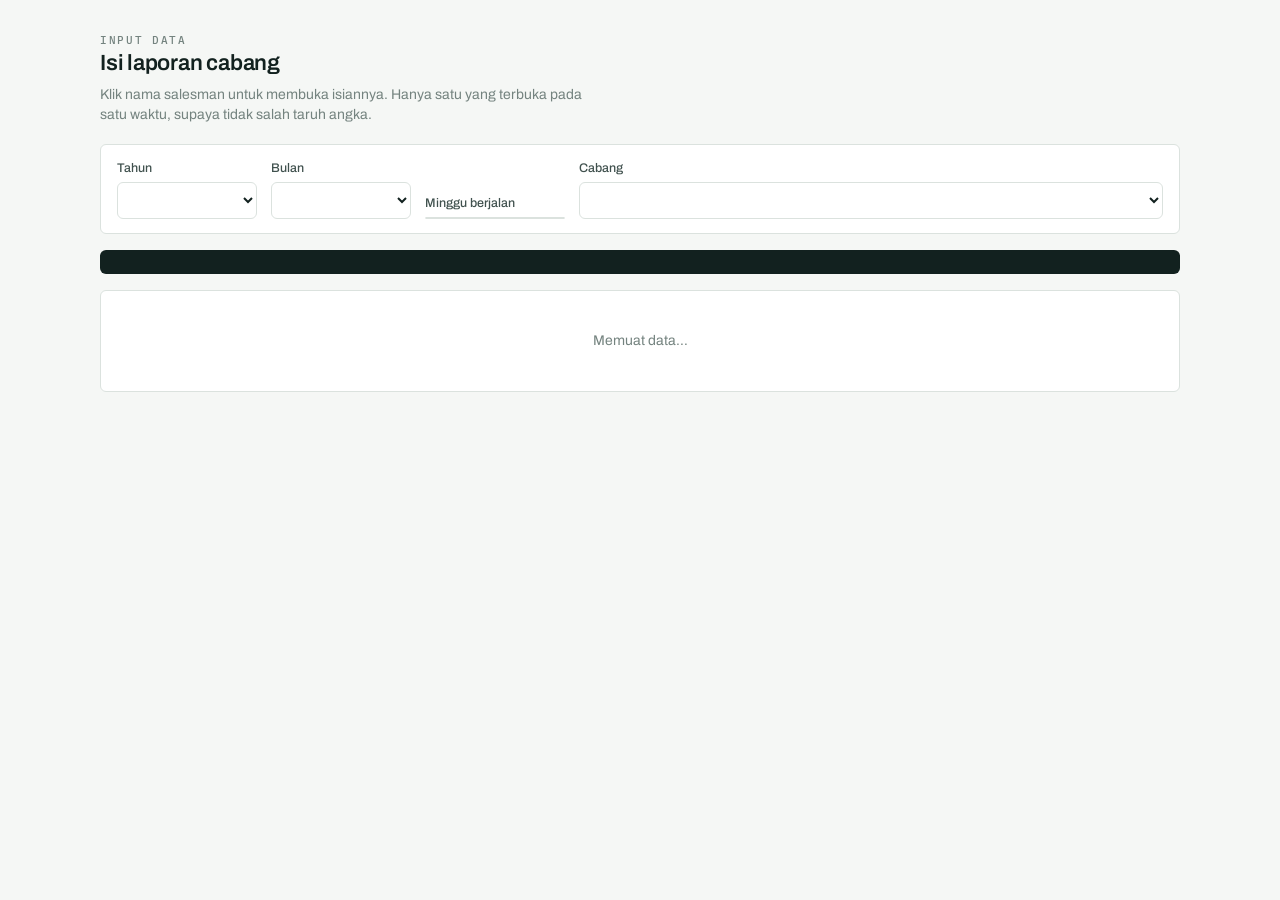
==== input.html @ 90664f28 "Add files via upload" ====
<!DOCTYPE html>
<html lang="id">
<head>
<meta charset="utf-8">
<meta name="viewport" content="width=device-width, initial-scale=1">
<title>Input Data · Weekly Report MOS</title>
<link rel="stylesheet" href="assets/style.css">
</head>
<body>
<div id="shell"></div>

<main class="wrap">
  <div class="page-head">
    <p class="eyebrow">Input Data</p>
    <h1>Isi laporan cabang</h1>
    <p>Klik nama salesman untuk membuka isiannya. Hanya satu yang terbuka pada satu waktu, supaya tidak salah taruh angka.</p>
  </div>

  <div class="toolbar">
    <div class="field">
      <label for="f-year">Tahun</label>
      <select id="f-year"></select>
    </div>
    <div class="field">
      <label for="f-month">Bulan</label>
      <select id="f-month"></select>
    </div>
    <div class="field">
      <label>Minggu berjalan</label>
      <div class="weekpick" id="f-week" role="group" aria-label="Pilih minggu"></div>
    </div>
    <div class="field grow">
      <label for="f-branch">Cabang</label>
      <select id="f-branch"></select>
    </div>
  </div>

  <div id="note" class="note"></div>

  <div id="periodband" class="periodband"></div>

  <div id="acctable" class="acctable">
    <div class="skeleton">Memuat data…</div>
  </div>
</main>

<script type="module" src="assets/input.js"></script>
</body>
</html>
---- assets/style.css ----
@import url('https://fonts.googleapis.com/css2?family=Archivo:wght@400;500;600;700&family=IBM+Plex+Mono:wght@400;500;600&display=swap');

:root {
  --ink:        #12211f;
  --graphite:   #40514e;
  --muted:      #74837f;
  --paper:      #f5f7f5;
  --surface:    #ffffff;
  --line:       #dbe2de;
  --line-soft:  #eef1ef;
  --accent:     #0f6e64;
  --accent-dk:  #0a4f48;
  --accent-sft: #e2efec;
  --ochre:      #a8630c;
  --danger:     #a32b2b;
  --ok:         #1f7a4d;

  --font-ui:   'Archivo', system-ui, -apple-system, 'Segoe UI', sans-serif;
  --font-num:  'IBM Plex Mono', ui-monospace, 'SF Mono', Menlo, monospace;

  --r: 6px;
  --shadow: 0 1px 2px rgba(18,33,31,.06), 0 8px 24px -12px rgba(18,33,31,.18);
}

* { box-sizing: border-box; }

html, body {
  margin: 0;
  padding: 0;
  background: var(--paper);
  color: var(--ink);
  font-family: var(--font-ui);
  font-size: 14px;
  line-height: 1.45;
  -webkit-font-smoothing: antialiased;
}

h1, h2, h3 { margin: 0; font-weight: 600; letter-spacing: -.01em; }

a { color: var(--accent); }

/* ---------- Top bar ------------------------------------------------- */
.topbar {
  display: flex;
  align-items: center;
  gap: 20px;
  padding: 0 20px;
  height: 56px;
  background: var(--ink);
  color: #e8efec;
  position: sticky;
  top: 0;
  z-index: 60;
}
.brand {
  display: flex;
  align-items: baseline;
  gap: 9px;
  font-weight: 700;
  letter-spacing: -.02em;
  font-size: 15px;
  text-decoration: none;
  color: #fff;
}
.brand small {
  font-family: var(--font-num);
  font-size: 10px;
  font-weight: 500;
  letter-spacing: .14em;
  color: #7fb3aa;
  text-transform: uppercase;
}
.topnav { display: flex; gap: 4px; margin-left: 8px; }
.topnav a {
  color: #a9c2bc;
  text-decoration: none;
  padding: 6px 12px;
  border-radius: var(--r);
  font-size: 13.5px;
  font-weight: 500;
}
.topnav a:hover { background: rgba(255,255,255,.08); color: #fff; }
.topnav a[aria-current='page'] { background: var(--accent); color: #fff; }
.topbar .spacer { flex: 1; }
.whoami {
  text-align: right;
  font-size: 12px;
  line-height: 1.3;
  color: #a9c2bc;
}
.whoami b { display: block; color: #fff; font-size: 13px; font-weight: 600; }

/* ---------- Layout -------------------------------------------------- */
.wrap { max-width: 1120px; margin: 0 auto; padding: 28px 20px 80px; }
.wrap-wide { max-width: none; margin: 0; padding: 18px 20px 60px; }

.page-head { margin-bottom: 18px; }
.page-head h1 { font-size: 22px; }
.page-head p { margin: 5px 0 0; color: var(--muted); max-width: 62ch; }

.eyebrow {
  font-family: var(--font-num);
  font-size: 10.5px;
  font-weight: 500;
  letter-spacing: .16em;
  text-transform: uppercase;
  color: var(--accent);
  margin-bottom: 6px;
}

/* ---------- Cards --------------------------------------------------- */
.card {
  background: var(--surface);
  border: 1px solid var(--line);
  border-radius: var(--r);
  padding: 20px;
}
.card + .card { margin-top: 16px; }

.menu-grid {
  display: grid;
  grid-template-columns: repeat(auto-fit, minmax(280px, 1fr));
  gap: 16px;
  margin-top: 20px;
}
.menu-card {
  display: block;
  text-decoration: none;
  color: inherit;
  background: var(--surface);
  border: 1px solid var(--line);
  border-radius: var(--r);
  padding: 22px;
  transition: border-color .15s, transform .15s, box-shadow .15s;
}
.menu-card:hover {
  border-color: var(--accent);
  transform: translateY(-2px);
  box-shadow: var(--shadow);
}
.menu-card h3 { font-size: 17px; margin-bottom: 6px; }
.menu-card p { margin: 0; color: var(--muted); font-size: 13.5px; }
.menu-card .step {
  font-family: var(--font-num);
  font-size: 11px;
  color: var(--accent);
  letter-spacing: .1em;
  display: block;
  margin-bottom: 10px;
}

/* ---------- Login --------------------------------------------------- */
.login-shell {
  min-height: 100dvh;
  display: grid;
  place-items: center;
  padding: 24px;
  background:
    radial-gradient(1000px 460px at 50% -12%, #e4f0ed 0%, transparent 62%),
    var(--paper);
}
.login-card {
  width: 100%;
  max-width: 380px;
  background: var(--surface);
  border: 1px solid var(--line);
  border-radius: 10px;
  padding: 32px 28px;
  box-shadow: var(--shadow);
}
.login-card h1 { font-size: 20px; margin-bottom: 4px; }
.login-card .sub { color: var(--muted); font-size: 13.5px; margin: 0 0 22px; }

/* ---------- Form ---------------------------------------------------- */
label { display: block; font-size: 12.5px; font-weight: 500; margin-bottom: 5px; color: var(--graphite); }

input[type=text], input[type=email], input[type=password], input[type=number], select, textarea {
  width: 100%;
  padding: 9px 11px;
  border: 1px solid var(--line);
  border-radius: var(--r);
  background: var(--surface);
  font-family: var(--font-ui);
  font-size: 14px;
  color: var(--ink);
}
input[type=number] { font-family: var(--font-num); text-align: right; font-variant-numeric: tabular-nums; }
input:focus, select:focus, textarea:focus {
  outline: 2px solid var(--accent);
  outline-offset: -1px;
  border-color: var(--accent);
}
input:disabled, select:disabled { background: var(--line-soft); color: var(--muted); cursor: not-allowed; }

.field { margin-bottom: 14px; }
.row { display: grid; gap: 14px; grid-template-columns: repeat(auto-fit, minmax(180px, 1fr)); }

button, .btn {
  font-family: var(--font-ui);
  font-size: 14px;
  font-weight: 600;
  padding: 9px 18px;
  border-radius: var(--r);
  border: 1px solid transparent;
  background: var(--accent);
  color: #fff;
  cursor: pointer;
  text-decoration: none;
  display: inline-block;
}
button:hover, .btn:hover { background: var(--accent-dk); }
button:disabled { opacity: .5; cursor: progress; }
button.ghost, .btn.ghost {
  background: transparent;
  color: var(--graphite);
  border-color: var(--line);
}
button.ghost:hover, .btn.ghost:hover { background: var(--line-soft); color: var(--ink); }
button.link {
  background: none; border: none; color: #a9c2bc;
  font-size: 12.5px; font-weight: 500; padding: 6px 10px;
}
button.link:hover { background: rgba(255,255,255,.08); color: #fff; }

/* ---------- Toolbar ------------------------------------------------- */
.toolbar {
  display: flex;
  flex-wrap: wrap;
  align-items: flex-end;
  gap: 14px;
  background: var(--surface);
  border: 1px solid var(--line);
  border-radius: var(--r);
  padding: 14px 16px;
  margin-bottom: 16px;
}
.toolbar .field { margin: 0; min-width: 140px; }
.toolbar .grow { flex: 1; }

/* Signature: pemilih minggu yang menyorot kolom aktif */
.weekpick { display: flex; border: 1px solid var(--line); border-radius: var(--r); overflow: hidden; }
.weekpick button {
  background: var(--surface);
  color: var(--graphite);
  border: none;
  border-right: 1px solid var(--line);
  border-radius: 0;
  padding: 9px 15px;
  font-family: var(--font-num);
  font-size: 13px;
  font-weight: 500;
}
.weekpick button:last-child { border-right: none; }
.weekpick button[aria-pressed='true'] { background: var(--accent); color: #fff; }
.weekpick button:hover:not([aria-pressed='true']) { background: var(--accent-sft); color: var(--accent-dk); }

/* ---------- Notifikasi ---------------------------------------------- */
.note {
  padding: 10px 13px;
  border-radius: var(--r);
  font-size: 13.5px;
  margin-bottom: 14px;
  border: 1px solid;
}
.note.err  { background: #fdf0f0; border-color: #eccaca; color: var(--danger); }
.note.ok   { background: #eaf6ef; border-color: #c3e2d0; color: var(--ok); }
.note.info { background: var(--accent-sft); border-color: #bcd9d3; color: var(--accent-dk); }
.note:empty { display: none; }

.hint { color: var(--muted); font-size: 12.5px; }

/* ---------- Fieldset kelompok input --------------------------------- */
.group { border: 1px solid var(--line); border-radius: var(--r); padding: 0; margin: 0 0 14px; }
.group > summary {
  cursor: pointer;
  padding: 12px 16px;
  font-weight: 600;
  font-size: 13.5px;
  list-style: none;
  display: flex;
  align-items: center;
  gap: 10px;
  background: var(--line-soft);
  border-radius: var(--r);
}
.group[open] > summary { border-bottom: 1px solid var(--line); border-radius: var(--r) var(--r) 0 0; }
.group > summary::-webkit-details-marker { display: none; }
.group > summary::before {
  content: '';
  width: 6px; height: 6px;
  border-right: 1.6px solid var(--accent);
  border-bottom: 1.6px solid var(--accent);
  transform: rotate(-45deg);
  transition: transform .15s;
}
.group[open] > summary::before { transform: rotate(45deg); }
.group .body { padding: 16px; }

.subhead {
  font-family: var(--font-num);
  font-size: 10.5px;
  letter-spacing: .12em;
  text-transform: uppercase;
  color: var(--muted);
  margin: 4px 0 10px;
  padding-bottom: 5px;
  border-bottom: 1px solid var(--line-soft);
}
.subhead:not(:first-child) { margin-top: 22px; }

.colref {
  font-family: var(--font-num);
  font-size: 10px;
  color: var(--muted);
  background: var(--line-soft);
  padding: 1px 4px;
  border-radius: 3px;
  margin-left: 5px;
  font-weight: 500;
}
.is-live label { color: var(--accent-dk); font-weight: 600; }
.is-live input { border-color: var(--accent); background: #f6fbfa; }

.calcbox {
  display: flex;
  justify-content: space-between;
  align-items: baseline;
  gap: 12px;
  padding: 8px 11px;
  background: var(--line-soft);
  border: 1px dashed var(--line);
  border-radius: var(--r);
  font-size: 13px;
}
.calcbox span { color: var(--muted); }
.calcbox b { font-family: var(--font-num); font-variant-numeric: tabular-nums; }
.calcbox b.neg { color: var(--danger); }

.formbar {
  position: sticky;
  bottom: 0;
  display: flex;
  gap: 10px;
  align-items: center;
  padding: 14px 16px;
  background: var(--surface);
  border: 1px solid var(--line);
  border-radius: var(--r);
  box-shadow: 0 -6px 18px -12px rgba(18,33,31,.4);
}

.salespick { display: flex; flex-wrap: wrap; gap: 8px; margin: 4px 0 20px; }
.salespick button {
  display: flex; align-items: center; gap: 8px;
  background: var(--surface); color: var(--graphite);
  border: 1px solid var(--line); border-radius: 999px;
  padding: 7px 14px 7px 11px;
  font-family: var(--font-ui); font-size: 13px; font-weight: 500;
}
.salespick button .dot { width: 7px; height: 7px; border-radius: 50%; background: var(--line); flex: none; }
.salespick button.saved   .dot { background: var(--ok); }
.salespick button.pending .dot { background: var(--ochre); }
.salespick button[aria-pressed='true'] { border-color: var(--accent); background: var(--accent-sft); color: var(--accent-dk); }
.salespick button:hover:not([aria-pressed='true']) { border-color: var(--accent); }

.form-title { display: flex; align-items: baseline; gap: 10px; margin-bottom: 4px; }
.form-title h2 { font-size: 17px; }
.form-title .hint { margin: 0; }

.filterdrop { position: relative; }
.filterdrop summary {
  list-style: none; cursor: pointer;
  border: 1px solid var(--line); border-radius: var(--r);
  padding: 9px 12px; background: var(--surface);
  font-size: 14px; font-weight: 500; color: var(--ink);
  display: flex; align-items: center; gap: 6px; user-select: none;
}
.filterdrop summary::-webkit-details-marker { display: none; }
.filterdrop summary::after { content: '▾'; font-size: 9px; color: var(--muted); margin-left: 2px; }
.filterdrop[open] summary { border-color: var(--accent); }
.filterdrop .fdpanel {
  position: absolute; top: calc(100% + 4px); left: 0; z-index: 40;
  background: var(--surface); border: 1px solid var(--line); border-radius: var(--r);
  box-shadow: var(--shadow); padding: 10px; min-width: 168px;
  display: grid; grid-template-columns: repeat(2, 1fr); gap: 2px 10px;
  max-height: 280px; overflow-y: auto;
}
.filterdrop .fdpanel label {
  display: flex; align-items: center; gap: 6px;
  font-size: 13px; font-weight: 400; margin: 0; padding: 4px 3px;
  cursor: pointer; white-space: nowrap; border-radius: 4px;
}
.filterdrop .fdpanel label:hover { background: var(--line-soft); }
.filterdrop .fdpanel input[type=checkbox] { width: auto; margin: 0; }
.filterdrop .fdpanel .fd-all {
  grid-column: 1 / -1; font-weight: 600;
  border-bottom: 1px solid var(--line-soft); padding-bottom: 7px; margin-bottom: 4px;
}

.periodchips { display: flex; flex-wrap: wrap; gap: 8px; margin: 2px 0 16px; }
.periodchips button {
  background: var(--surface); border: 1px solid var(--line); border-radius: 999px;
  padding: 7px 14px; font-size: 13px; font-weight: 500; color: var(--graphite);
  font-family: var(--font-num);
}
.periodchips button[aria-pressed='true'] { background: var(--accent); border-color: var(--accent); color: #fff; }
.periodchips button:hover:not([aria-pressed='true']) { border-color: var(--accent); color: var(--accent-dk); }

.periodband {
  display: flex; align-items: center; gap: 10px; flex-wrap: wrap;
  background: var(--ink); color: #fff;
  border-radius: var(--r);
  padding: 12px 16px;
  margin-bottom: 16px;
  font-size: 14.5px;
}
.periodband b { font-weight: 700; }
.periodband .sep { color: #6f8a83; }
.periodband .progress {
  margin-left: auto;
  font-family: var(--font-num);
  font-size: 12px;
  color: #a9c2bc;
  background: rgba(255,255,255,.08);
  padding: 3px 10px;
  border-radius: 999px;
}

.fieldhint { margin: 5px 2px 0; font-size: 11.5px; color: var(--muted); }
.fieldhint .warn { color: var(--ochre); font-weight: 600; }

.acctable { border: 1px solid var(--line); border-radius: var(--r); overflow: hidden; background: var(--surface); }
.acc-head {
  display: grid; grid-template-columns: 1.6fr .85fr .85fr .95fr 90px;
  gap: 10px; padding: 10px 16px;
  background: #e9eeec; border-bottom: 1px solid var(--line);
  font-family: var(--font-num); font-size: 10.5px; letter-spacing: .08em;
  text-transform: uppercase; color: var(--muted);
}
.acc-head span:not(:first-child) { text-align: right; }
.acc-row + .acc-row { border-top: 1px solid var(--line-soft); }
.acc-summary {
  width: 100%; display: grid; grid-template-columns: 1.6fr .85fr .85fr .95fr 90px;
  gap: 10px; align-items: center;
  padding: 13px 16px; background: var(--surface); border: none; border-radius: 0;
  font-family: var(--font-ui); font-weight: 500; font-size: 13.5px; color: var(--ink);
  cursor: pointer; text-align: left;
}
.acc-summary:hover { background: var(--line-soft); }
.acc-row[data-open="true"] .acc-summary { background: var(--accent-sft); }
.acc-summary .num { font-family: var(--font-num); text-align: right; font-variant-numeric: tabular-nums; color: var(--graphite); }
.acc-summary .stat { display: flex; align-items: center; justify-content: flex-end; gap: 6px; font-size: 12px; }
.acc-summary .stat .dot { width: 8px; height: 8px; border-radius: 50%; background: var(--line); flex: none; }
.acc-summary .stat.saved .dot { background: var(--ok); }
.acc-summary .stat.pending .dot { background: var(--ochre); }
.acc-summary .chev { transition: transform .15s; color: var(--muted); }
.acc-row[data-open="true"] .chev { transform: rotate(90deg); }
.acc-summary .warnflag { color: var(--ochre); font-size: 13px; }
.acc-body { padding: 18px 16px 20px; border-top: 1px solid var(--line); background: #fbfcfb; }

@media (max-width: 720px) {
  .acc-head, .acc-summary { grid-template-columns: 1.4fr 1fr 24px; }
  .acc-head span:nth-child(2), .acc-head span:nth-child(3),
  .acc-summary .num { display: none; }
}
.tablewrap {
  overflow: auto;
  max-height: calc(100dvh - 210px);
  border: 1px solid var(--line);
  border-radius: var(--r);
  background: var(--surface);
}
table.mos {
  border-collapse: separate;
  border-spacing: 0;
  font-size: 12px;
  white-space: nowrap;
}
table.mos th, table.mos td {
  border-right: 1px solid var(--line-soft);
  border-bottom: 1px solid var(--line-soft);
  padding: 5px 8px;
}
table.mos thead th {
  position: sticky;
  background: #e9eeec;
  color: var(--ink);
  font-size: 10.5px;
  font-weight: 600;
  letter-spacing: .02em;
  text-align: center;
  vertical-align: middle;
  white-space: normal;
  min-width: 74px;
  border-bottom: 1px solid var(--line);
  z-index: 20;
}
table.mos thead tr:nth-child(1) th { top: 0; }
table.mos thead tr:nth-child(2) th { top: 34px; }
table.mos thead tr:nth-child(3) th { top: 68px; }
table.mos thead th.live { background: var(--accent); color: #fff; }

table.mos td { font-family: var(--font-num); font-variant-numeric: tabular-nums; text-align: right; }
table.mos td.neg { color: var(--danger); }
table.mos td.txt { text-align: left; font-family: var(--font-ui); white-space: normal; min-width: 150px; }

/* kolom identitas dibekukan */
table.mos .sticky-1, table.mos .sticky-2, table.mos .sticky-3 {
  position: sticky;
  background: var(--surface);
  text-align: left;
  font-family: var(--font-ui);
  z-index: 10;
  border-right: 1px solid var(--line);
}
table.mos .sticky-1 { left: 0;     min-width: 44px;  }
table.mos .sticky-2 { left: 44px;  min-width: 62px;  }
table.mos .sticky-3 { left: 106px; min-width: 220px; }
table.mos thead .sticky-1, table.mos thead .sticky-2, table.mos thead .sticky-3 {
  background: #e9eeec; z-index: 30;
}

tr.branch  td { background: #eff4f2; font-weight: 600; }
tr.branch  .sticky-1, tr.branch .sticky-2, tr.branch .sticky-3 { background: #eff4f2; }
tr.sales   .sticky-3 { padding-left: 22px; color: var(--graphite); }
tr.spacer  td { height: 8px; background: var(--paper); border-bottom: none; }
tr.total   td { background: var(--ink); color: #e8efec; font-weight: 600; border-bottom-color: #243935; }
tr.total   .sticky-1, tr.total .sticky-2, tr.total .sticky-3 { background: var(--ink); color: #fff; }
tr.total   td.neg { color: #f0a3a3; }
tr.area    td { background: #dfe8e5; font-weight: 600; }
tr.area    .sticky-1, tr.area .sticky-2, tr.area .sticky-3 { background: #dfe8e5; }
tr.grand   td { background: var(--accent); color: #fff; font-weight: 700; }
tr.grand   .sticky-1, tr.grand .sticky-2, tr.grand .sticky-3 { background: var(--accent); color: #fff; }
tr.grand   td.neg { color: #ffd9d9; }

.pillgroup { display: flex; flex-wrap: wrap; gap: 6px; max-width: 420px; }
.pillgroup button {
  background: var(--surface); color: var(--graphite);
  border: 1px solid var(--line); border-radius: 999px;
  padding: 6px 12px;
  font-family: var(--font-num); font-size: 12.5px; font-weight: 500;
}
.pillgroup button[aria-pressed='true'] { background: var(--accent); color: #fff; border-color: var(--accent); }
.pillgroup button:hover:not([aria-pressed='true']) { border-color: var(--accent); background: var(--accent-sft); color: var(--accent-dk); }
.pillgroup button.all { font-weight: 700; border-style: dashed; }

.trendtable { width: 100%; border-collapse: collapse; background: var(--surface); }
.trendtable th, .trendtable td {
  padding: 9px 14px; border-bottom: 1px solid var(--line-soft);
  font-family: var(--font-num); font-size: 13px; text-align: right;
}
.trendtable th { background: #e9eeec; font-family: var(--font-ui); font-weight: 600; font-size: 12.5px; text-align: right; }
.trendtable th:first-child, .trendtable td:first-child { text-align: left; font-family: var(--font-ui); }
.trendtable td.neg { color: var(--danger); }
.trendtable tr:last-child td { border-bottom: none; }

.legend {
  display: flex; flex-wrap: wrap; gap: 16px;
  margin-top: 12px; font-size: 12px; color: var(--muted);
}
.legend i { display: inline-block; width: 11px; height: 11px; border-radius: 2px; margin-right: 6px; vertical-align: -1px; }

.skeleton { padding: 40px; text-align: center; color: var(--muted); }

@media (max-width: 720px) {
  .topbar { height: auto; flex-wrap: wrap; padding: 10px 14px; gap: 10px; }
  .whoami { text-align: left; }
  .wrap { padding: 20px 14px 60px; }
  .tablewrap { max-height: calc(100dvh - 260px); }
  table.mos .sticky-3 { min-width: 150px; }
}

@media (prefers-reduced-motion: reduce) {
  * { transition: none !important; animation: none !important; }
}
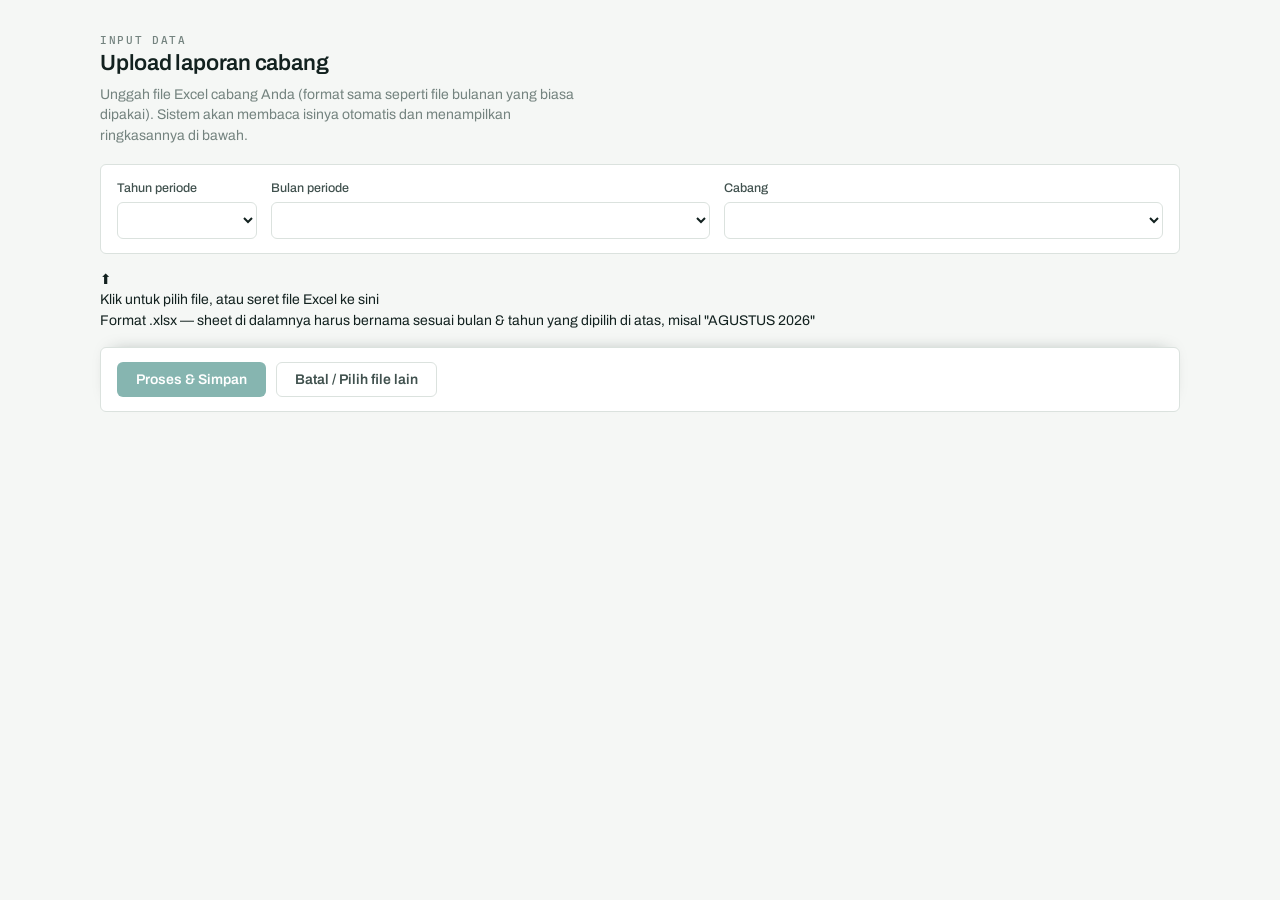
==== commit 84492c7f: "Update input.html" ====
--- a/input.html
+++ b/input.html
@@ -3,7 +3,7 @@
 <head>
 <meta charset="utf-8">
 <meta name="viewport" content="width=device-width, initial-scale=1">
-<title>Input Data · Weekly Report MOS</title>
+<title>Input Data · Weekly Report MOS (Upload)</title>
 <link rel="stylesheet" href="assets/style.css">
 </head>
 <body>
@@ -12,22 +12,18 @@
 <main class="wrap">
   <div class="page-head">
     <p class="eyebrow">Input Data</p>
-    <h1>Isi laporan cabang</h1>
-    <p>Klik nama salesman untuk membuka isiannya. Hanya satu yang terbuka pada satu waktu, supaya tidak salah taruh angka.</p>
+    <h1>Upload laporan cabang</h1>
+    <p>Unggah file Excel cabang Anda (format sama seperti file bulanan yang biasa dipakai). Sistem akan membaca isinya otomatis dan menampilkan ringkasannya di bawah.</p>
   </div>
 
   <div class="toolbar">
     <div class="field">
-      <label for="f-year">Tahun</label>
+      <label for="f-year">Tahun periode</label>
       <select id="f-year"></select>
     </div>
-    <div class="field">
-      <label for="f-month">Bulan</label>
+    <div class="field grow">
+      <label for="f-month">Bulan periode</label>
       <select id="f-month"></select>
-    </div>
-    <div class="field">
-      <label>Minggu berjalan</label>
-      <div class="weekpick" id="f-week" role="group" aria-label="Pilih minggu"></div>
     </div>
     <div class="field grow">
       <label for="f-branch">Cabang</label>
@@ -37,11 +33,21 @@
 
   <div id="note" class="note"></div>
 
-  <div id="periodband" class="periodband"></div>
+  <div id="dropzone" class="dropzone">
+    <div class="icon">⬆</div>
+    <div class="main">Klik untuk pilih file, atau seret file Excel ke sini</div>
+    <div class="sub">Format .xlsx — sheet di dalamnya harus bernama sesuai bulan &amp; tahun yang dipilih di atas, misal "AGUSTUS 2026"</div>
+    <div class="filename" id="filename"></div>
+    <input type="file" id="f-file" accept=".xlsx" style="display:none">
+  </div>
 
-  <div id="acctable" class="acctable">
-    <div class="skeleton">Memuat data…</div>
+  <div class="formbar" style="margin-top:16px">
+    <button id="btn-process" disabled>Proses &amp; Simpan</button>
+    <button class="ghost" id="btn-clear">Batal / Pilih file lain</button>
+    <span class="hint" id="status"></span>
   </div>
+
+  <div id="summary"></div>
 </main>
 
 <script type="module" src="assets/input.js"></script>
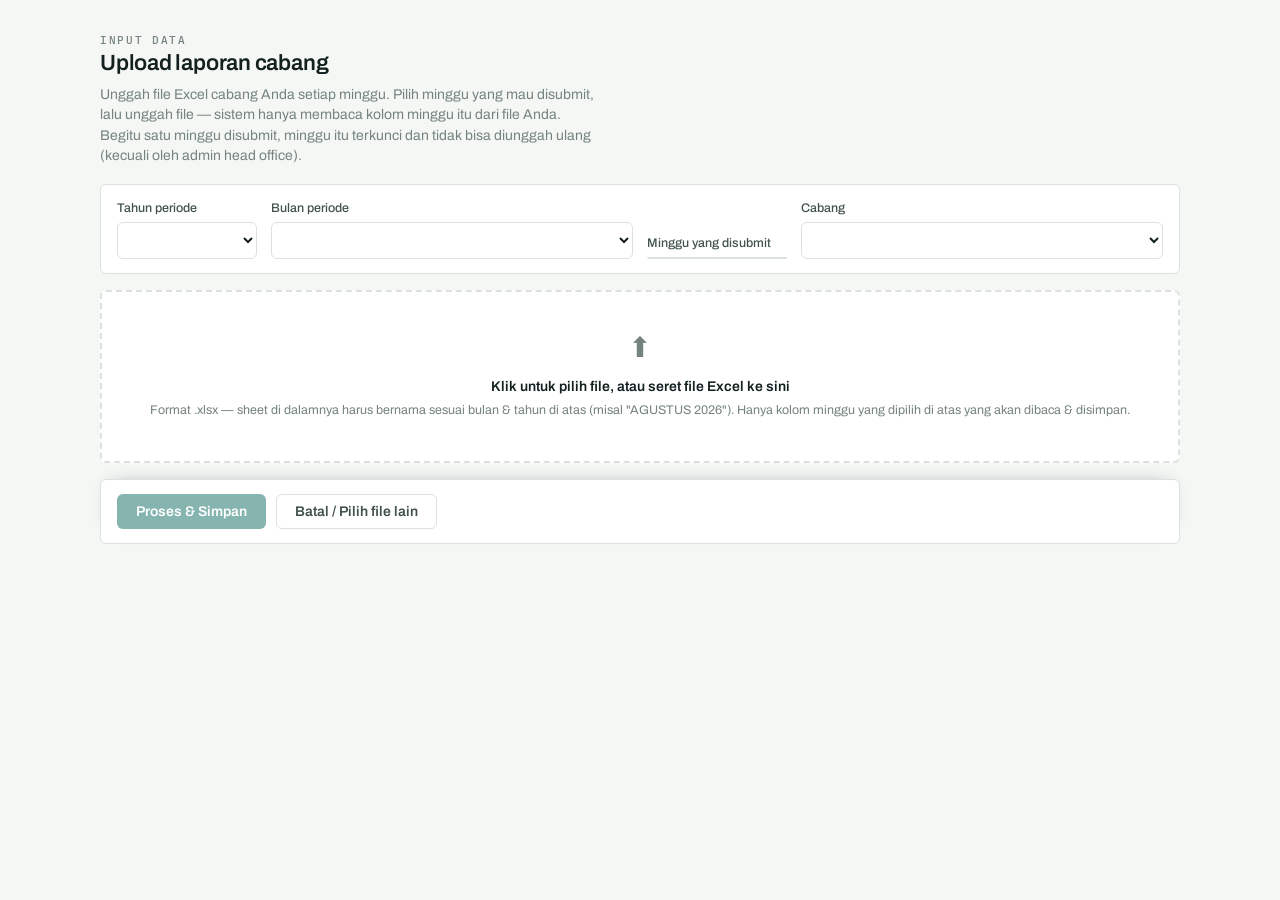
==== commit 082fcf18: "Update input.html" ====
--- a/input.html
+++ b/input.html
@@ -13,7 +13,7 @@
   <div class="page-head">
     <p class="eyebrow">Input Data</p>
     <h1>Upload laporan cabang</h1>
-    <p>Unggah file Excel cabang Anda (format sama seperti file bulanan yang biasa dipakai). Sistem akan membaca isinya otomatis dan menampilkan ringkasannya di bawah.</p>
+    <p>Unggah file Excel cabang Anda setiap minggu. Pilih minggu yang mau disubmit, lalu unggah file — sistem hanya membaca kolom minggu itu dari file Anda. Begitu satu minggu disubmit, minggu itu terkunci dan tidak bisa diunggah ulang (kecuali oleh admin head office).</p>
   </div>
 
   <div class="toolbar">
@@ -24,6 +24,10 @@
     <div class="field grow">
       <label for="f-month">Bulan periode</label>
       <select id="f-month"></select>
+    </div>
+    <div class="field">
+      <label>Minggu yang disubmit</label>
+      <div class="weekpick" id="f-week" role="group" aria-label="Pilih minggu"></div>
     </div>
     <div class="field grow">
       <label for="f-branch">Cabang</label>
@@ -36,7 +40,7 @@
   <div id="dropzone" class="dropzone">
     <div class="icon">⬆</div>
     <div class="main">Klik untuk pilih file, atau seret file Excel ke sini</div>
-    <div class="sub">Format .xlsx — sheet di dalamnya harus bernama sesuai bulan &amp; tahun yang dipilih di atas, misal "AGUSTUS 2026"</div>
+    <div class="sub">Format .xlsx — sheet di dalamnya harus bernama sesuai bulan &amp; tahun di atas (misal "AGUSTUS 2026"). Hanya kolom minggu yang dipilih di atas yang akan dibaca &amp; disimpan.</div>
     <div class="filename" id="filename"></div>
     <input type="file" id="f-file" accept=".xlsx" style="display:none">
   </div>
--- a/assets/style.css
+++ b/assets/style.css
@@ -554,6 +554,39 @@
 .trendtable td.neg { color: var(--danger); }
 .trendtable tr:last-child td { border-bottom: none; }
 
+.dropzone {
+  border: 2px dashed var(--line);
+  border-radius: var(--r);
+  padding: 36px 20px;
+  text-align: center;
+  background: var(--surface);
+  cursor: pointer;
+  transition: border-color .15s, background .15s;
+}
+.dropzone:hover, .dropzone.drag { border-color: var(--accent); background: var(--accent-sft); }
+.dropzone .icon { font-size: 28px; margin-bottom: 8px; color: var(--muted); }
+.dropzone .main { font-weight: 600; color: var(--ink); }
+.dropzone .sub { color: var(--muted); font-size: 12.5px; margin-top: 4px; }
+.dropzone.has-file { border-style: solid; border-color: var(--ok); background: #eaf6ef; }
+.dropzone .filename { font-family: var(--font-num); font-size: 13px; color: var(--accent-dk); margin-top: 6px; }
+
+.summary-card { border: 1px solid var(--line); border-radius: var(--r); background: var(--surface); padding: 18px; margin-top: 18px; }
+.summary-stats { display: grid; grid-template-columns: repeat(auto-fit, minmax(160px, 1fr)); gap: 12px; margin-bottom: 14px; }
+.summary-stats .calcbox { flex-direction: column; align-items: flex-start; gap: 2px; }
+.summary-stats .calcbox b { font-size: 18px; }
+
+.matchlist { list-style: none; margin: 0; padding: 0; font-size: 13px; }
+.matchlist li { display: flex; align-items: center; gap: 8px; padding: 4px 0; }
+.matchlist .ok   { color: var(--ok); }
+.matchlist .warn { color: var(--ochre); }
+
+table.mos .sticky-only {
+  position: sticky; left: 0; min-width: 200px;
+  background: var(--surface); text-align: left; font-family: var(--font-ui); z-index: 10;
+  border-right: 1px solid var(--line);
+}
+table.mos thead .sticky-only { background: #e9eeec; z-index: 30; }
+
 .legend {
   display: flex; flex-wrap: wrap; gap: 16px;
   margin-top: 12px; font-size: 12px; color: var(--muted);
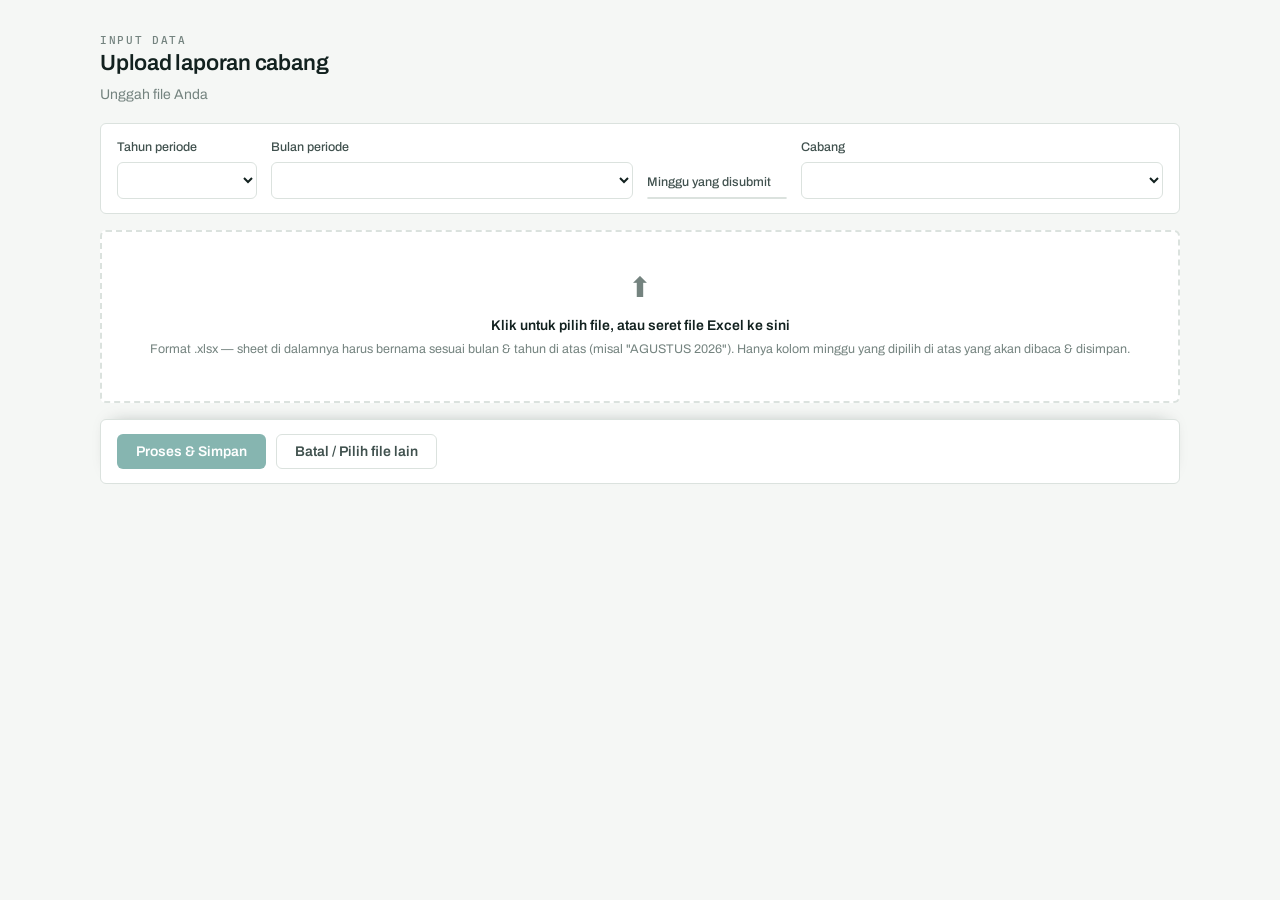
==== commit 46bd4a1f: "Update input.html" ====
--- a/input.html
+++ b/input.html
@@ -13,7 +13,7 @@
   <div class="page-head">
     <p class="eyebrow">Input Data</p>
     <h1>Upload laporan cabang</h1>
-    <p>Unggah file Excel cabang Anda setiap minggu. Pilih minggu yang mau disubmit, lalu unggah file — sistem hanya membaca kolom minggu itu dari file Anda. Begitu satu minggu disubmit, minggu itu terkunci dan tidak bisa diunggah ulang (kecuali oleh admin head office).</p>
+    <p>Unggah file Anda</p>
   </div>
 
   <div class="toolbar">
